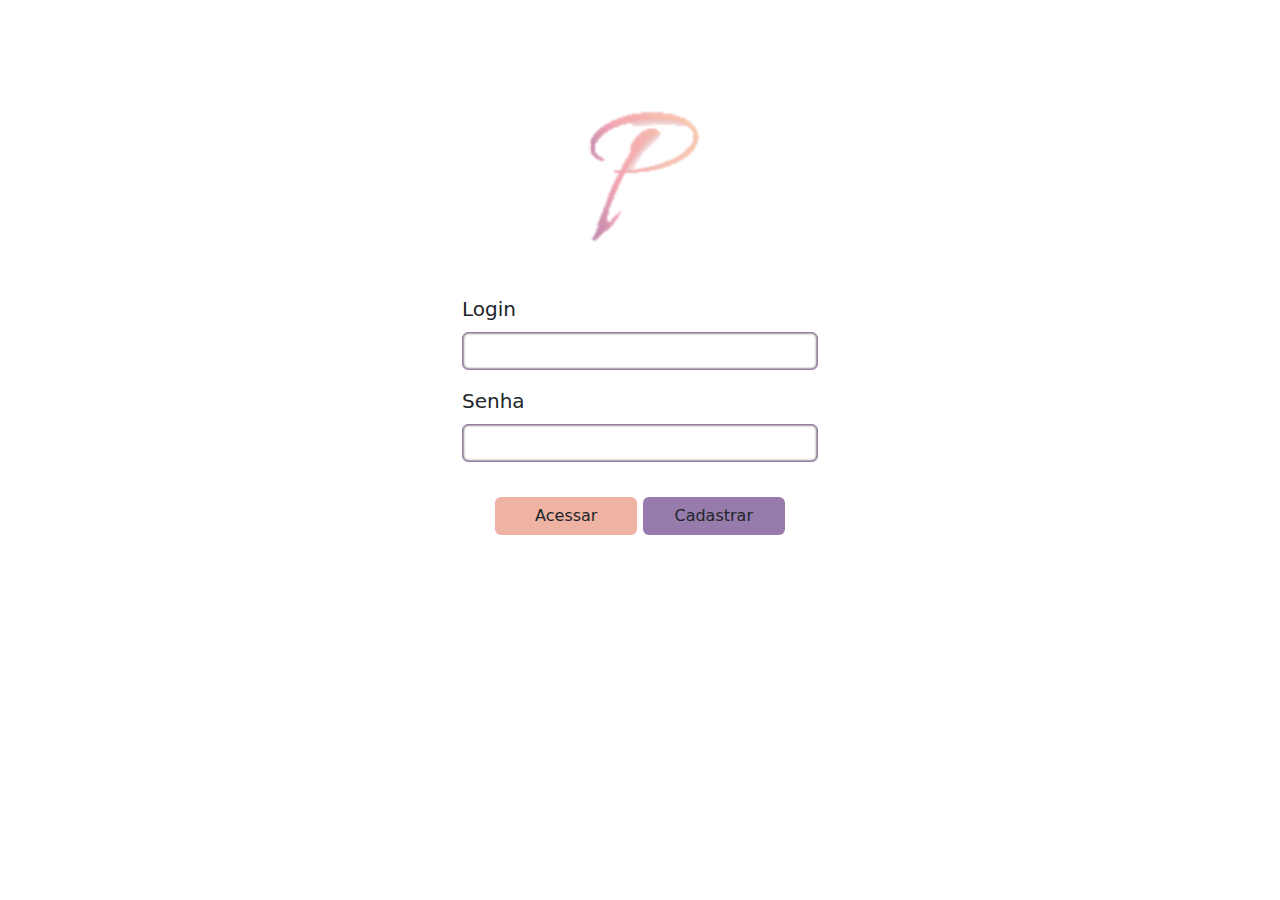
==== index.html @ 51e82b85 "coloquei o calendário" ====
<!DOCTYPE html>
<html lang="en">
<head>
    <meta charset="UTF-8">
    <meta name="viewport" content="width=device-width, initial-scale=1.0">
    <title>Tela de Login</title>
    <link href="https://cdn.jsdelivr.net/npm/bootstrap@5.3.3/dist/css/bootstrap.min.css" rel="stylesheet" integrity="sha384-QWTKZyjpPEjISv5WaRU9OFeRpok6YctnYmDr5pNlyT2bRjXh0JMhjY6hW+ALEwIH" crossorigin="anonymous">
<link rel="stylesheet" href="style.css">
</head>
<body><div class="container text-center">
    <div class="row">
      <div class="col">
        
      </div>
      <div class="col">
        <div class="img">
          <img src="logo.png" alt="" srcset="">
        </div>
        <form>
            <div class="mb-3">
              <label for="exampleInputEmail1" class=" top form-label">Login</label>
              <input type="email" class="form-control" id="exampleInputEmail1" aria-describedby="emailHelp">
            </div>
            <div class="mb-3">
              <label for="exampleInputPassword1" class="form-label">Senha</label>
              <input type="password" class="form-control" id="exampleInputPassword1">
            </div>
            <div class="botao">
        
              <button type="submit" class="btn rosa btnindex">Acessar</button>
              <a class="btn btn2 btnindex" href="sign.html" role="button">Cadastrar</a>

            </div>
            
          </form>
      </div>
      <div class="col">
        
      </div>
    </div>
  </div>

    <script src="https://cdn.jsdelivr.net/npm/bootstrap@5.3.3/dist/js/bootstrap.bundle.min.js" integrity="sha384-YvpcrYf0tY3lHB60NNkmXc5s9fDVZLESaAA55NDzOxhy9GkcIdslK1eN7N6jIeHz" crossorigin="anonymous"></script>
    
</body>
</html>
---- style.css ----
.rosa{

    background-color: #EEB3A3;
    width: 40%;
}
.btn2{

    background-color: #967BAC;
}

.btn-primary {
    width: 80%;
    font-size: 25px;
    color: black;
}
.btn-primary:hover {
    background-color:#A93226;
    color: white;
}
.btn-outline-danger{
    margin-top: 10px;    
}
.btnindex{
    width: 40%;
}
.btnindex:hover{
    background-color: rgb(136, 38, 38);
    color: aliceblue;
}
.form-label{
    display: flex;
    justify-content: flex-start;
    text-align: left;
    font-size: 20px;
}
.img{ 

margin-top: 30%;

}

img{
    width: 150px;
}

.form-control{

    border: #967BAC solid 1px;
    box-shadow: inset black 0px 0px 2.5px 0.1px;
}

.form-control:hover, .form-control:focus{
    background-color:rgb(136, 38, 38);
    color: white;
}
.top{
    margin-top: 10%;
}

.botao{

    margin-top: 10%;

}

/*body { background-color:#E7D2EC ;}*/

.senha{
    display: flex;
}

.icon{
    width: 10%;
    display: flex;
    flex-direction: row;
    justify-content: center;
    align-items: center;
}

#mostrarSenha{
    height: 100%;
    display: flex;
    flex-direction: row;
    justify-content: center;
    align-items: center;
}

.fa-eye-low-vision{
display: flex;
flex-direction: row;
justify-content: center;
align-items: center;
font-size: larger;
height: 100%;
}
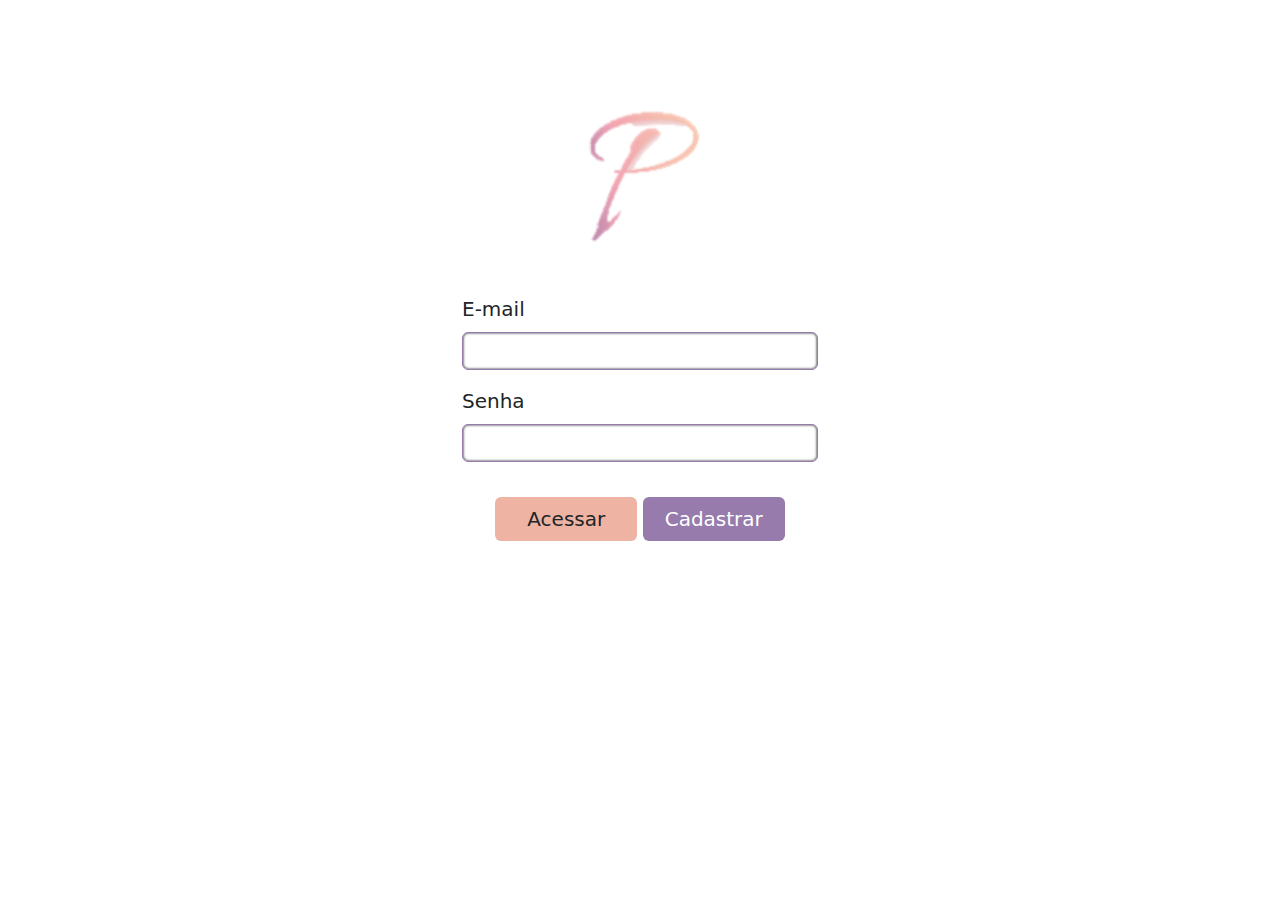
==== commit f0cc5a83: "cores e bloco de notas" ====
--- a/index.html
+++ b/index.html
@@ -18,7 +18,7 @@
         </div>
         <form>
             <div class="mb-3">
-              <label for="exampleInputEmail1" class=" top form-label">Login</label>
+              <label for="exampleInputEmail1" class=" top form-label">E-mail</label>
               <input type="email" class="form-control" id="exampleInputEmail1" aria-describedby="emailHelp">
             </div>
             <div class="mb-3">
@@ -27,7 +27,7 @@
             </div>
             <div class="botao">
         
-              <button type="submit" class="btn rosa btnindex">Acessar</button>
+              <a class="btn rosa btnindex" href="calendario.html" role="button">Acessar</a>
               <a class="btn btn2 btnindex" href="sign.html" role="button">Cadastrar</a>
 
             </div>
--- a/style.css
+++ b/style.css
@@ -2,10 +2,13 @@
 
     background-color: #EEB3A3;
     width: 40%;
+    font-size: 20px;
 }
 .btn2{
 
     background-color: #967BAC;
+    color: white;
+    font-size: 20px;
 }
 
 .btn-primary {
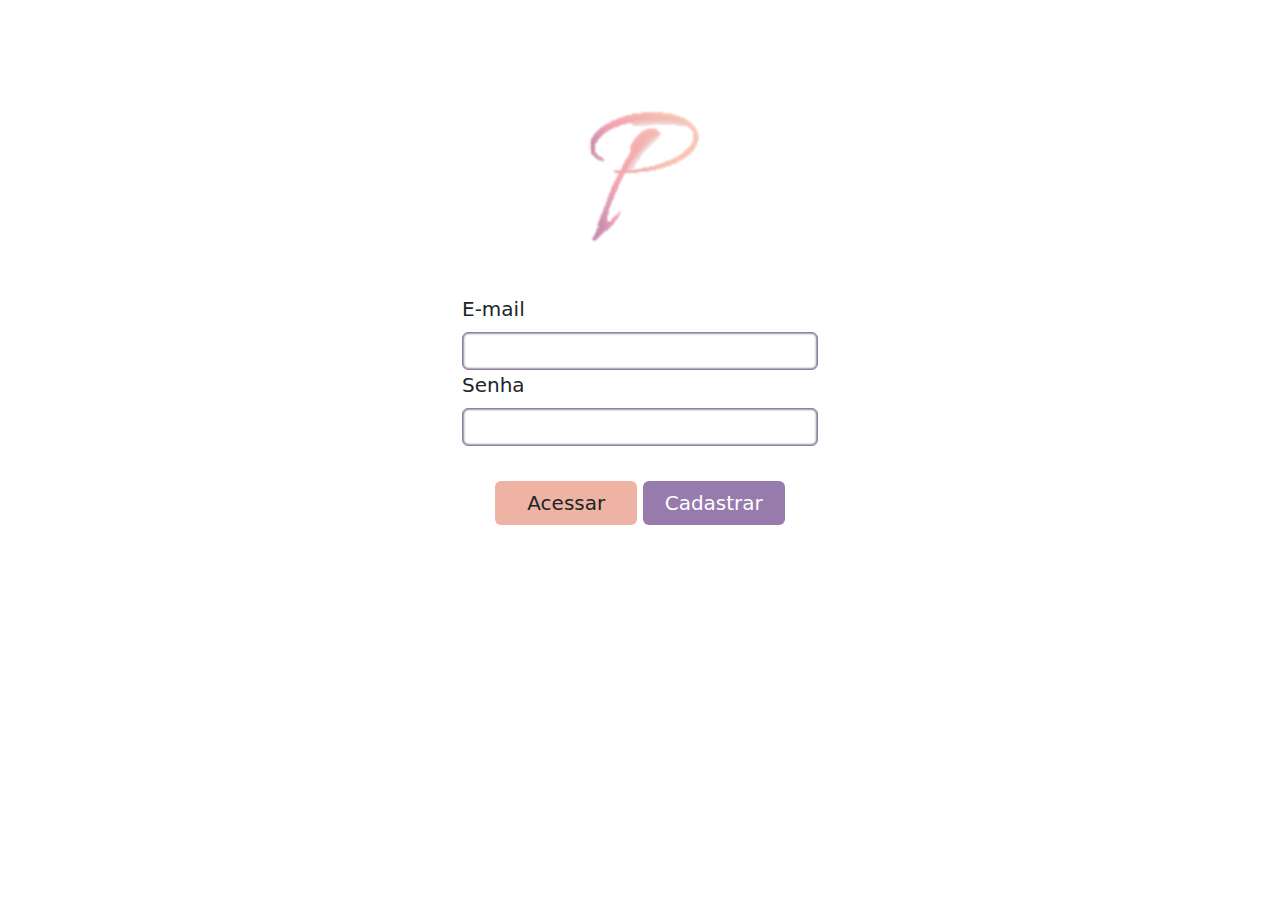
==== commit 653204e5: "botões" ====
--- a/index.html
+++ b/index.html
@@ -12,16 +12,16 @@
       <div class="col">
         
       </div>
-      <div class="col">
+      <div class="col-s12 col-sm4 col-lg-4">
         <div class="img">
           <img src="logo.png" alt="" srcset="">
         </div>
         <form>
-            <div class="mb-3">
+            <div class="col-s12">
               <label for="exampleInputEmail1" class=" top form-label">E-mail</label>
               <input type="email" class="form-control" id="exampleInputEmail1" aria-describedby="emailHelp">
             </div>
-            <div class="mb-3">
+            <div class="col-s12">
               <label for="exampleInputPassword1" class="form-label">Senha</label>
               <input type="password" class="form-control" id="exampleInputPassword1">
             </div>
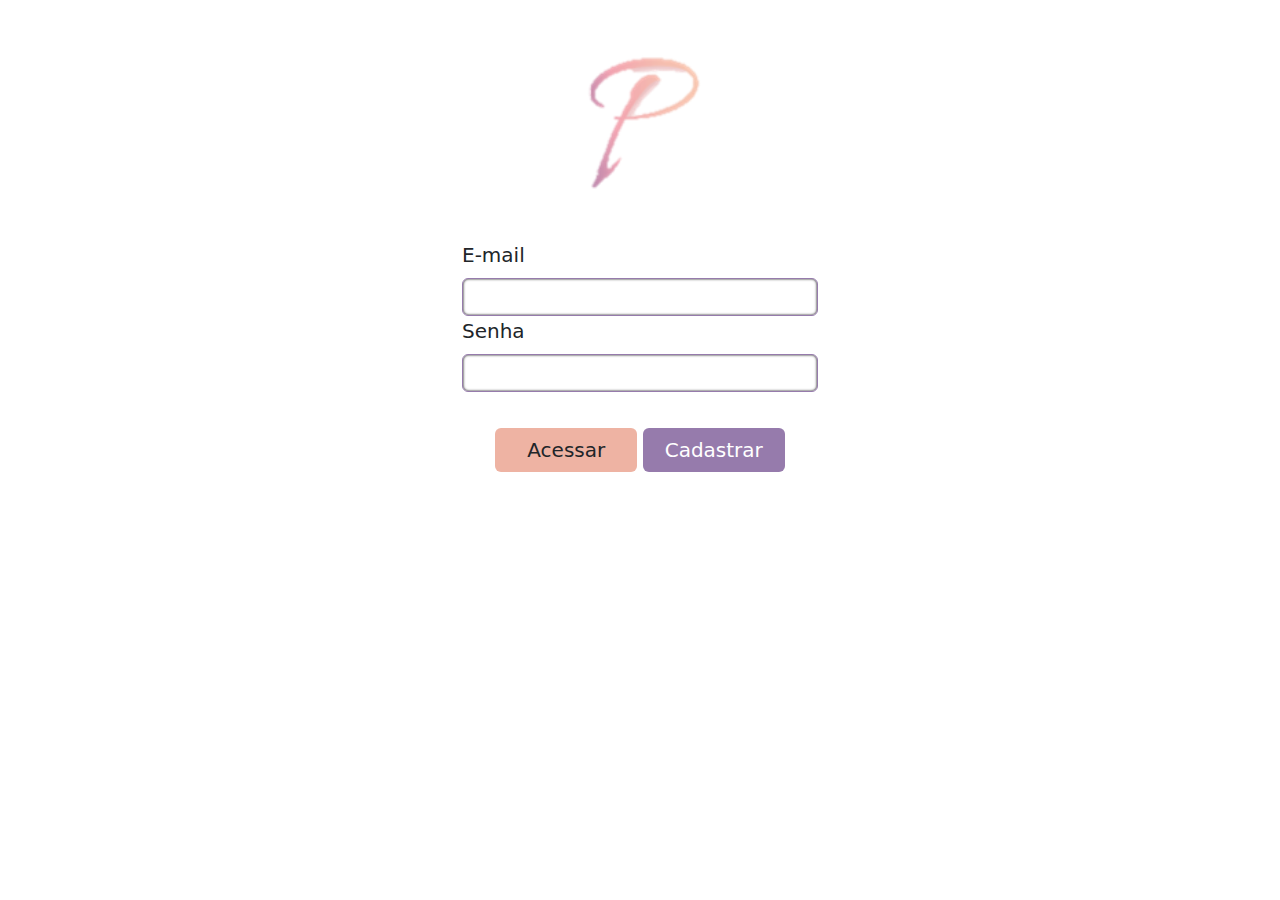
==== commit 787b37e5: "tornamos o site responsivo" ====
--- a/index.html
+++ b/index.html
@@ -28,7 +28,7 @@
             <div class="botao">
         
               <a class="btn rosa btnindex" href="calendario.html" role="button">Acessar</a>
-              <a class="btn btn2 btnindex" href="sign.html" role="button">Cadastrar</a>
+              <a class="btn btn2 btnindex" href="cadastrar.html" role="button">Cadastrar</a>
 
             </div>
             
--- a/style.css
+++ b/style.css
@@ -38,7 +38,7 @@
 }
 .img{ 
 
-margin-top: 30%;
+margin-top: 15%;
 
 }
 
@@ -95,4 +95,6 @@
 align-items: center;
 font-size: larger;
 height: 100%;
-}+}
+
+h2 {text-align: left;}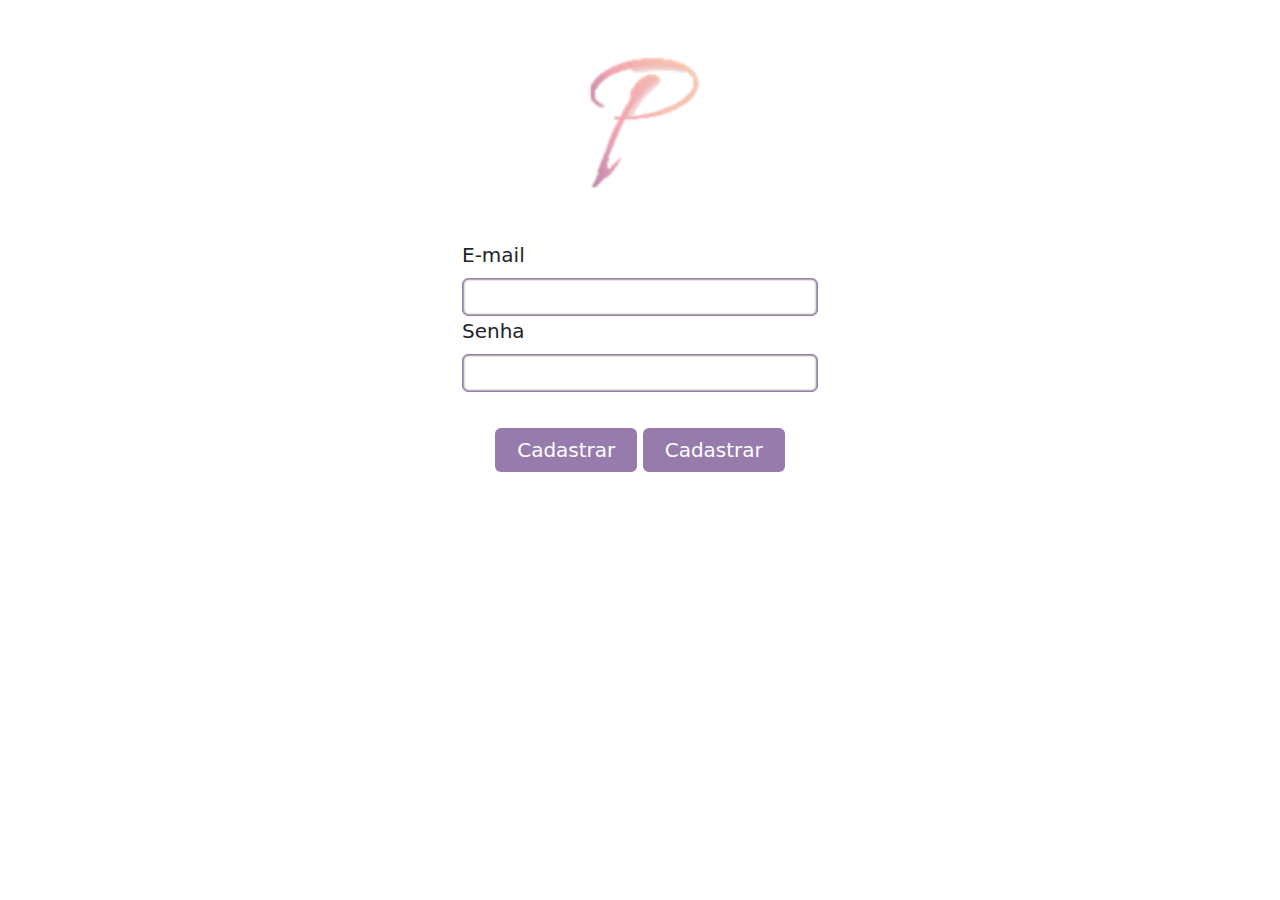
==== commit 6c71fcb6: "teste" ====
--- a/index.html
+++ b/index.html
@@ -6,6 +6,8 @@
     <title>Tela de Login</title>
     <link href="https://cdn.jsdelivr.net/npm/bootstrap@5.3.3/dist/css/bootstrap.min.css" rel="stylesheet" integrity="sha384-QWTKZyjpPEjISv5WaRU9OFeRpok6YctnYmDr5pNlyT2bRjXh0JMhjY6hW+ALEwIH" crossorigin="anonymous">
 <link rel="stylesheet" href="style.css">
+
+<link rel="icon" type="image/png" href="logoIcon.png">
 </head>
 <body><div class="container text-center">
     <div class="row">
@@ -16,18 +18,18 @@
         <div class="img">
           <img src="logo.png" alt="" srcset="">
         </div>
-        <form>
+        <form action="PHP/logon.php" method="post">
             <div class="col-s12">
               <label for="exampleInputEmail1" class=" top form-label">E-mail</label>
-              <input type="email" class="form-control" id="exampleInputEmail1" aria-describedby="emailHelp">
+              <input type="email" name="email" class="form-control" id="exampleInputEmail1" aria-describedby="emailHelp">
             </div>
             <div class="col-s12">
               <label for="exampleInputPassword1" class="form-label">Senha</label>
-              <input type="password" class="form-control" id="exampleInputPassword1">
+              <input type="password" name="senha" class="form-control" id="exampleInputPassword1">
             </div>
             <div class="botao">
         
-              <a class="btn rosa btnindex" href="calendario.html" role="button">Acessar</a>
+              <a class="btn btn2 btnindex" href="PHP/compromisso.php" role="button">Cadastrar</a>
               <a class="btn btn2 btnindex" href="cadastrar.html" role="button">Cadastrar</a>
 
             </div>
--- a/style.css
+++ b/style.css
@@ -97,4 +97,4 @@
 height: 100%;
 }
 
-h2 {text-align: left;}+h2 {text-align: left;}
